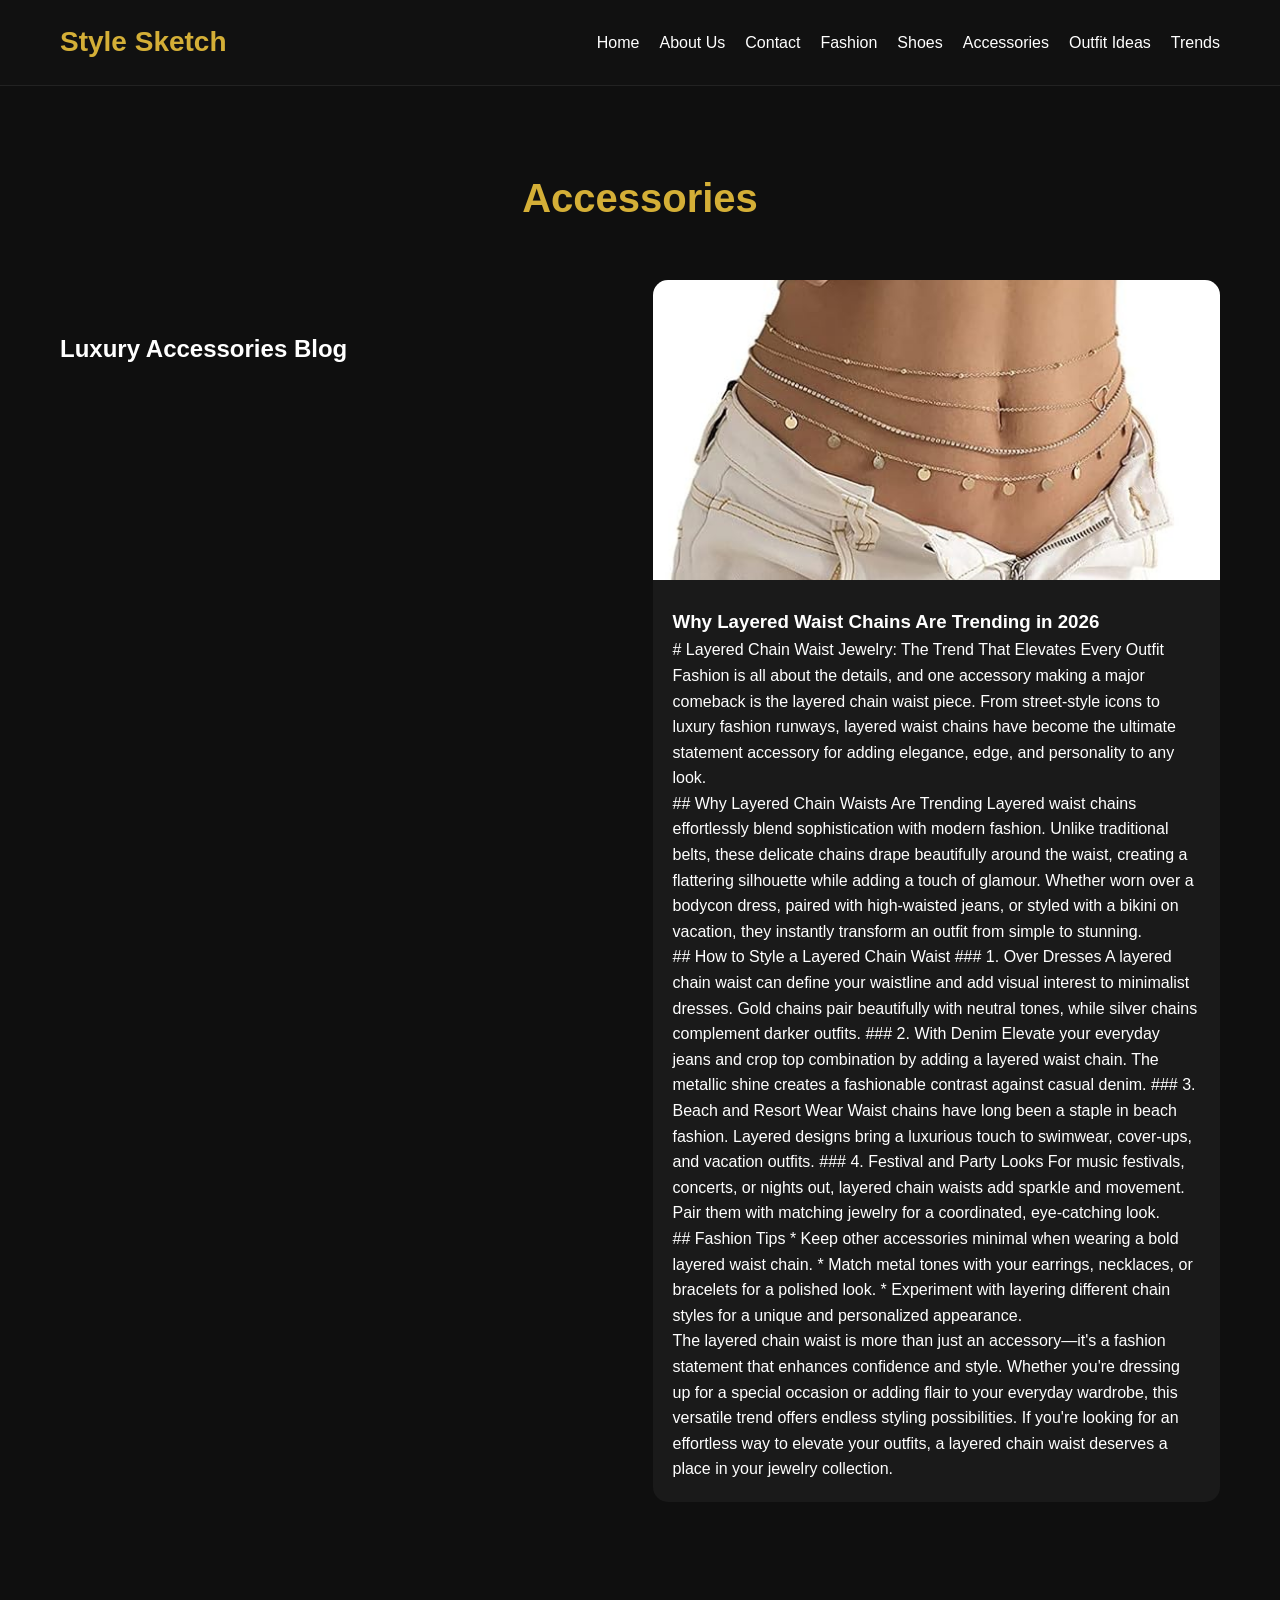
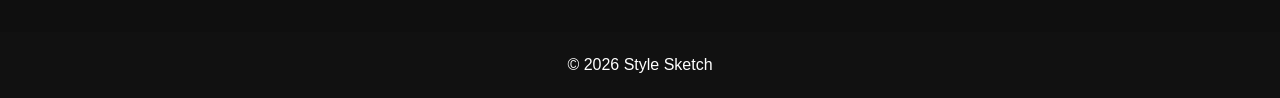
==== fashionblog/accessories.html @ cf71fbbc "Add files via upload" ====
<!DOCTYPE html>
<html>
<head>
<title>Accessories - Style Sketch</title>
<link rel="stylesheet" href="css/style.css">
</head>

<body>

<header>
<nav>

<div class="logo">Style Sketch</div>

<div class="menu">
<a href="index.html">Home</a>
<a href="about.html">About Us</a>
<a href="contact.html">Contact</a>
<a href="fashion.html">Fashion</a>
<a href="shoes.html">Shoes</a>
<a href="accessories.html">Accessories</a>
<a href="outfit-ideas.html">Outfit Ideas</a>
<a href="trends.html">Trends</a>
</div>

</nav>
</header>

<section class="section">

<h1 class="title">Accessories</h1>

<div class="grid">

<h2 style="margin-top:50px;">Luxury Accessories Blog</h2>

<article class="card">

    <img src="images/layered-chain-waist.png"
         alt="Layered Chain Waist Jewelry Trend">

    <div class="card-content">

        <h3>Why Layered Waist Chains Are Trending in 2026</h3>



        <p>
           # Layered Chain Waist Jewelry: The Trend That Elevates Every Outfit

Fashion is all about the details, and one accessory making a major comeback is the layered chain waist piece. From street-style icons to luxury fashion runways, layered waist chains have become the ultimate statement accessory for adding elegance, edge, and personality to any look.
       </p>


        <p>
            ## Why Layered Chain Waists Are Trending

Layered waist chains effortlessly blend sophistication with modern fashion. Unlike traditional belts, these delicate chains drape beautifully around the waist, creating a flattering silhouette while adding a touch of glamour. Whether worn over a bodycon dress, paired with high-waisted jeans, or styled with a bikini on vacation, they instantly transform an outfit from simple to stunning.
        </p>

        <p>
           ## How to Style a Layered Chain Waist

### 1. Over Dresses

A layered chain waist can define your waistline and add visual interest to minimalist dresses. Gold chains pair beautifully with neutral tones, while silver chains complement darker outfits.

### 2. With Denim

Elevate your everyday jeans and crop top combination by adding a layered waist chain. The metallic shine creates a fashionable contrast against casual denim.

### 3. Beach and Resort Wear

Waist chains have long been a staple in beach fashion. Layered designs bring a luxurious touch to swimwear, cover-ups, and vacation outfits.

### 4. Festival and Party Looks

For music festivals, concerts, or nights out, layered chain waists add sparkle and movement. Pair them with matching jewelry for a coordinated, eye-catching look.
        </p>

        <p>
## Fashion Tips

* Keep other accessories minimal when wearing a bold layered waist chain.
* Match metal tones with your earrings, necklaces, or bracelets for a polished look.
* Experiment with layering different chain styles for a unique and personalized appearance.
        </p>

        <p> 
The layered chain waist is more than just an accessory—it's a fashion statement that enhances confidence and style. Whether you're dressing up for a special occasion or adding flair to your everyday wardrobe, this versatile trend offers endless styling possibilities. If you're looking for an effortless way to elevate your outfits, a layered chain waist deserves a place in your jewelry collection.

         </p>

    </div>

</article>


</div>

</section>

<footer>
© 2026 Style Sketch
</footer>

</body>
</html>
---- fashionblog/css/style.css ----
*{
    margin:0;
    padding:0;
    box-sizing:border-box;
    font-family:'Poppins',sans-serif;
}

body{
    background:#0f0f0f;
    color:white;
    line-height:1.6;
}

header{
    background:#111;
    position:sticky;
    top:0;
    z-index:100;
    border-bottom:1px solid #222;
}

nav{
    max-width:1200px;
    margin:auto;
    display:flex;
    justify-content:space-between;
    align-items:center;
    padding:20px;
}

.logo{
    color:#d4af37;
    font-size:28px;
    font-weight:700;
}

.menu{
    display:flex;
    gap:20px;
}

.menu a{
    color:white;
    text-decoration:none;
    transition:.3s;
}

.menu a:hover{
    color:#d4af37;
}

.hero{
    height:90vh;
    background:url('https://images.unsplash.com/photo-1496747611176-843222e1e57c') center/cover;
    display:flex;
    justify-content:center;
    align-items:center;
    text-align:center;
}

.overlay{
    background:rgba(0,0,0,.65);
    width:100%;
    height:100%;
    display:flex;
    justify-content:center;
    align-items:center;
}

.hero-content h1{
    font-size:70px;
    margin-bottom:20px;
}

.hero-content p{
    font-size:22px;
    max-width:700px;
    margin:auto;
}

.btn{
    display:inline-block;
    margin-top:25px;
    background:#d4af37;
    color:black;
    padding:15px 35px;
    border-radius:30px;
    text-decoration:none;
    font-weight:600;
}

.section{
    max-width:1200px;
    margin:auto;
    padding:80px 20px;
}

.title{
    text-align:center;
    color:#d4af37;
    margin-bottom:50px;
    font-size:40px;
}

.grid{
    display:grid;
    grid-template-columns:repeat(auto-fit,minmax(250px,1fr));
    gap:25px;
}

.card{
    background:#1a1a1a;
    border-radius:15px;
    overflow:hidden;
}

.card img{
    width:100%;
    height:300px;
    object-fit:cover;
}

.card-content{
    padding:20px;
}

footer{
    text-align:center;
    background:#111;
    padding:20px;
    margin-top:50px;
}
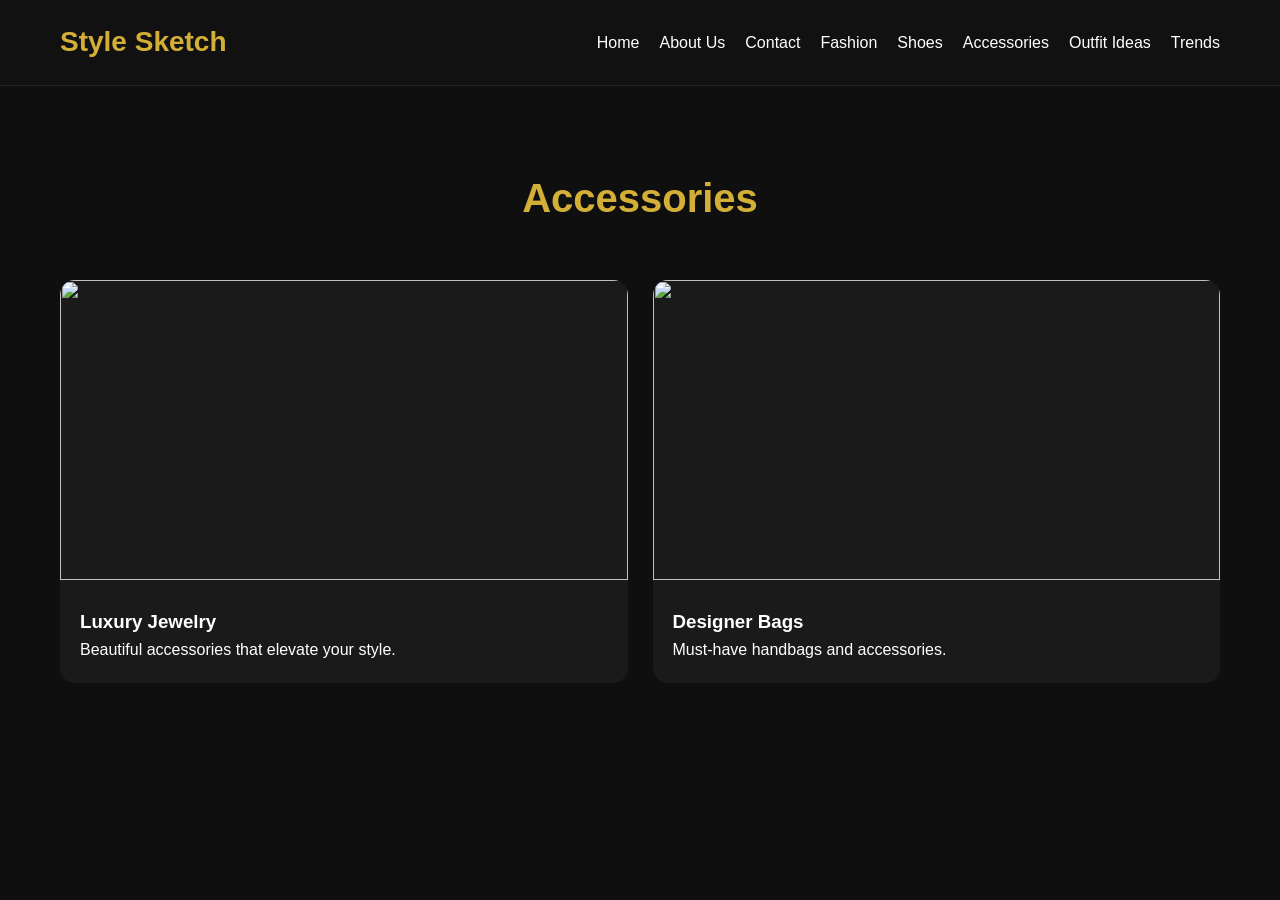
==== commit 03ea08f1: "Add files via upload" ====
--- a/fashionblog/accessories.html
+++ b/fashionblog/accessories.html
@@ -9,7 +9,6 @@
 
 <header>
 <nav>
-
 <div class="logo">Style Sketch</div>
 
 <div class="menu">
@@ -22,87 +21,33 @@
 <a href="outfit-ideas.html">Outfit Ideas</a>
 <a href="trends.html">Trends</a>
 </div>
-
 </nav>
 </header>
 
 <section class="section">
-
 <h1 class="title">Accessories</h1>
 
 <div class="grid">
 
-<h2 style="margin-top:50px;">Luxury Accessories Blog</h2>
+<div class="card">
+<img src="https://images.unsplash.com/photo-1523170335258-f5ed11844a49?auto=format&fit=crop&w=800&q=80">
+<div class="card-content">
+<h3>Luxury Jewelry</h3>
+<p>Beautiful accessories that elevate your style.</p>
+</div>
+</div>
 
-<article class="card">
-
-    <img src="images/layered-chain-waist.png"
-         alt="Layered Chain Waist Jewelry Trend">
-
-    <div class="card-content">
-
-        <h3>Why Layered Waist Chains Are Trending in 2026</h3>
-
-
-
-        <p>
-           # Layered Chain Waist Jewelry: The Trend That Elevates Every Outfit
-
-Fashion is all about the details, and one accessory making a major comeback is the layered chain waist piece. From street-style icons to luxury fashion runways, layered waist chains have become the ultimate statement accessory for adding elegance, edge, and personality to any look.
-       </p>
-
-
-        <p>
-            ## Why Layered Chain Waists Are Trending
-
-Layered waist chains effortlessly blend sophistication with modern fashion. Unlike traditional belts, these delicate chains drape beautifully around the waist, creating a flattering silhouette while adding a touch of glamour. Whether worn over a bodycon dress, paired with high-waisted jeans, or styled with a bikini on vacation, they instantly transform an outfit from simple to stunning.
-        </p>
-
-        <p>
-           ## How to Style a Layered Chain Waist
-
-### 1. Over Dresses
-
-A layered chain waist can define your waistline and add visual interest to minimalist dresses. Gold chains pair beautifully with neutral tones, while silver chains complement darker outfits.
-
-### 2. With Denim
-
-Elevate your everyday jeans and crop top combination by adding a layered waist chain. The metallic shine creates a fashionable contrast against casual denim.
-
-### 3. Beach and Resort Wear
-
-Waist chains have long been a staple in beach fashion. Layered designs bring a luxurious touch to swimwear, cover-ups, and vacation outfits.
-
-### 4. Festival and Party Looks
-
-For music festivals, concerts, or nights out, layered chain waists add sparkle and movement. Pair them with matching jewelry for a coordinated, eye-catching look.
-        </p>
-
-        <p>
-## Fashion Tips
-
-* Keep other accessories minimal when wearing a bold layered waist chain.
-* Match metal tones with your earrings, necklaces, or bracelets for a polished look.
-* Experiment with layering different chain styles for a unique and personalized appearance.
-        </p>
-
-        <p> 
-The layered chain waist is more than just an accessory—it's a fashion statement that enhances confidence and style. Whether you're dressing up for a special occasion or adding flair to your everyday wardrobe, this versatile trend offers endless styling possibilities. If you're looking for an effortless way to elevate your outfits, a layered chain waist deserves a place in your jewelry collection.
-
-         </p>
-
-    </div>
-
-</article>
-
+<div class="card">
+<img src="https://images.unsplash.com/photo-1584917865442-de89df76afd3?auto=format&fit=crop&w=800&q=80">
+<div class="card-content">
+<h3>Designer Bags</h3>
+<p>Must-have handbags and accessories.</p>
+</div>
+</div>
 
 </div>
 
 </section>
 
-<footer>
-© 2026 Style Sketch
-</footer>
-
 </body>
 </html>
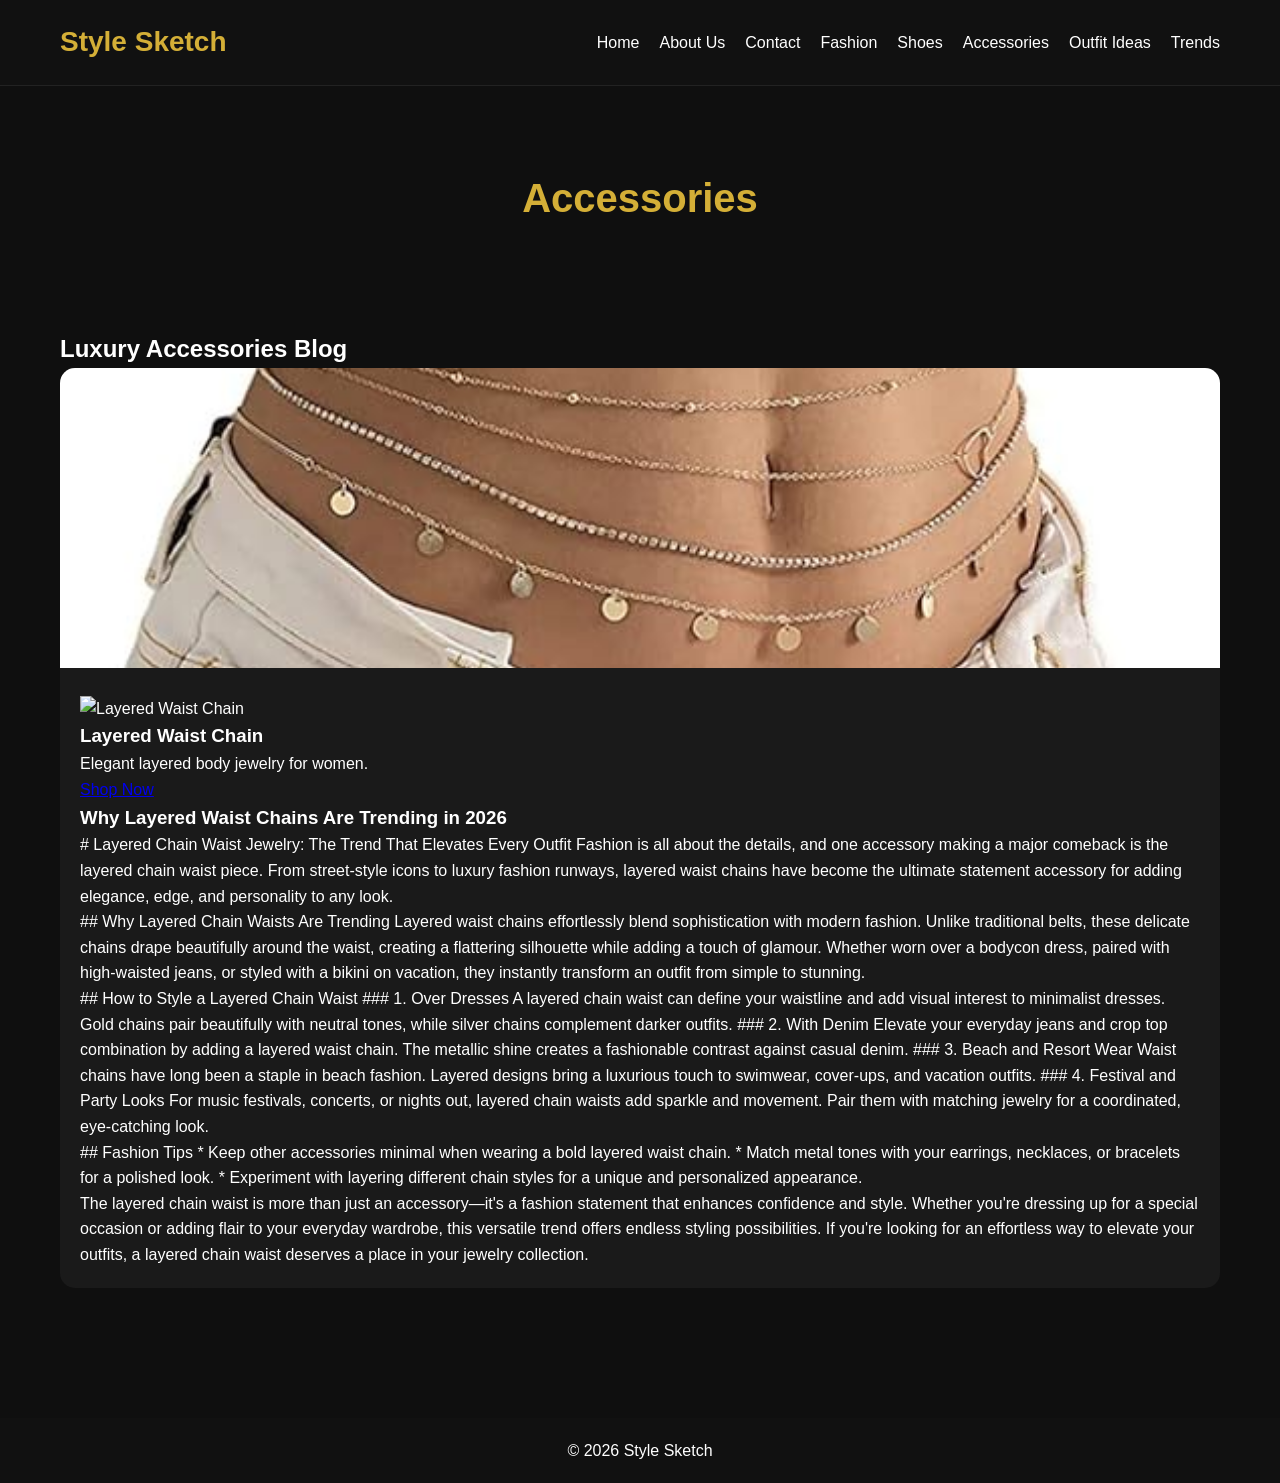
==== commit 37cd37c2: "Add files via upload updated file" ====
--- a/fashionblog/accessories.html
+++ b/fashionblog/accessories.html
@@ -9,6 +9,7 @@
 
 <header>
 <nav>
+
 <div class="logo">Style Sketch</div>
 
 <div class="menu">
@@ -21,33 +22,99 @@
 <a href="outfit-ideas.html">Outfit Ideas</a>
 <a href="trends.html">Trends</a>
 </div>
+
 </nav>
 </header>
 
 <section class="section">
+
 <h1 class="title">Accessories</h1>
 
 <div class="grid">
 
-<div class="card">
-<img src="https://images.unsplash.com/photo-1523170335258-f5ed11844a49?auto=format&fit=crop&w=800&q=80">
-<div class="card-content">
-<h3>Luxury Jewelry</h3>
-<p>Beautiful accessories that elevate your style.</p>
-</div>
+<h2 style="margin-top:50px;">Luxury Accessories Blog</h2>
+
 </div>
 
-<div class="card">
-<img src="https://images.unsplash.com/photo-1584917865442-de89df76afd3?auto=format&fit=crop&w=800&q=80">
-<div class="card-content">
-<h3>Designer Bags</h3>
-<p>Must-have handbags and accessories.</p>
-</div>
-</div>
+<article class="card">
+
+    <img src="images/layered-chain-waist.png"
+         alt="Layered Chain Waist Jewelry Trend">
+
+    <div class="card-content">
+
+<div class="accessory">
+    <img src="waistchain.jpg" alt="Layered Waist Chain">
+    <h3>Layered Waist Chain</h3>
+    <p>Elegant layered body jewelry for women.</p>
+
+    <a href="https://amzn.in/d/0hXRzik2" target="_blank">
+        Shop Now
+    </a>
+
+
+        <h3>Why Layered Waist Chains Are Trending in 2026</h3>
+
+
+
+        <p>
+           # Layered Chain Waist Jewelry: The Trend That Elevates Every Outfit
+
+Fashion is all about the details, and one accessory making a major comeback is the layered chain waist piece. From street-style icons to luxury fashion runways, layered waist chains have become the ultimate statement accessory for adding elegance, edge, and personality to any look.
+       </p>
+
+
+        <p>
+            ## Why Layered Chain Waists Are Trending
+
+Layered waist chains effortlessly blend sophistication with modern fashion. Unlike traditional belts, these delicate chains drape beautifully around the waist, creating a flattering silhouette while adding a touch of glamour. Whether worn over a bodycon dress, paired with high-waisted jeans, or styled with a bikini on vacation, they instantly transform an outfit from simple to stunning.
+        </p>
+
+        <p>
+           ## How to Style a Layered Chain Waist
+
+### 1. Over Dresses
+
+A layered chain waist can define your waistline and add visual interest to minimalist dresses. Gold chains pair beautifully with neutral tones, while silver chains complement darker outfits.
+
+### 2. With Denim
+
+Elevate your everyday jeans and crop top combination by adding a layered waist chain. The metallic shine creates a fashionable contrast against casual denim.
+
+### 3. Beach and Resort Wear
+
+Waist chains have long been a staple in beach fashion. Layered designs bring a luxurious touch to swimwear, cover-ups, and vacation outfits.
+
+### 4. Festival and Party Looks
+
+For music festivals, concerts, or nights out, layered chain waists add sparkle and movement. Pair them with matching jewelry for a coordinated, eye-catching look.
+        </p>
+
+        <p>
+## Fashion Tips
+
+* Keep other accessories minimal when wearing a bold layered waist chain.
+* Match metal tones with your earrings, necklaces, or bracelets for a polished look.
+* Experiment with layering different chain styles for a unique and personalized appearance.
+        </p>
+
+        <p> 
+The layered chain waist is more than just an accessory—it's a fashion statement that enhances confidence and style. Whether you're dressing up for a special occasion or adding flair to your everyday wardrobe, this versatile trend offers endless styling possibilities. If you're looking for an effortless way to elevate your outfits, a layered chain waist deserves a place in your jewelry collection.
+
+         </p>
+
+    </div>
+
+</article>
+
 
 </div>
 
 </section>
 
+<footer>
+© 2026 Style Sketch
+</footer>
+
 </body>
 </html>
